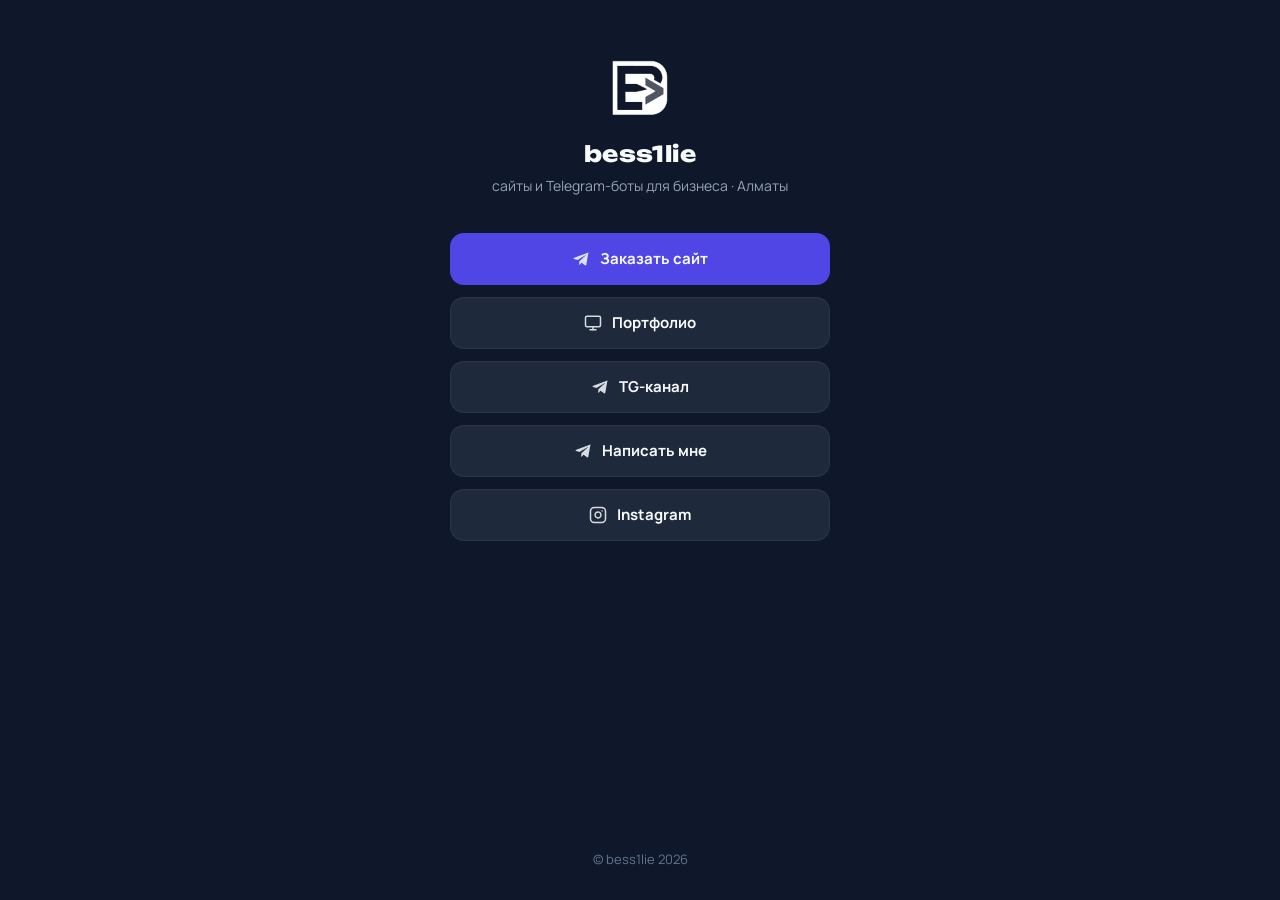
==== links/index.html @ 6daf55c9 "feat: brand links page (/links)" ====
<!doctype html>
<html lang="ru">
<head>
<meta charset="utf-8">
<meta name="viewport" content="width=device-width, initial-scale=1">
<title>bess1lie — ссылки</title>
<meta name="description" content="Сайты и Telegram-боты для малого бизнеса в Алматы. Лендинги от 45 000 ₸.">
<meta name="theme-color" content="#0F172A">
<meta property="og:title" content="bess1lie — сайты и Telegram-боты">
<meta property="og:description" content="Сайты и Telegram-боты для малого бизнеса в Алматы. Лендинги от 45 000 ₸.">
<meta property="og:type" content="website">
<meta property="og:image" content="https://developer-portfolio-six-theta.vercel.app/assets/branding/og-1200x630.png">
<meta property="og:url" content="https://developer-portfolio-six-theta.vercel.app/links">
<style>
@font-face {
  font-family: 'Manrope';
  font-style: normal;
  font-weight: 400 800;
  font-display: swap;
  src: url('../assets/fonts/manrope-cyrillic.woff2') format('woff2');
  unicode-range: U+0301, U+0400-045F, U+0490-0491, U+04B0-04B1, U+2116;
}
@font-face {
  font-family: 'Manrope';
  font-style: normal;
  font-weight: 400 800;
  font-display: swap;
  src: url('../assets/fonts/manrope-latin.woff2') format('woff2');
  unicode-range: U+0000-00FF, U+0131, U+0152-0153, U+02BB-02BC, U+02C6, U+02DA, U+02DC, U+0304, U+0308, U+0329, U+2000-206F, U+20AC, U+2122, U+2191, U+2193, U+2212, U+2215, U+FEFF, U+FFFD;
}
@font-face {
  font-family: 'Unbounded';
  font-style: normal;
  font-weight: 700 800;
  font-display: swap;
  src: url('../assets/fonts/unbounded-cyrillic.woff2') format('woff2');
  unicode-range: U+0301, U+0400-045F, U+0490-0491, U+04B0-04B1, U+2116;
}
@font-face {
  font-family: 'Unbounded';
  font-style: normal;
  font-weight: 700 800;
  font-display: swap;
  src: url('../assets/fonts/unbounded-latin.woff2') format('woff2');
  unicode-range: U+0000-00FF, U+0131, U+0152-0153, U+02BB-02BC, U+02C6, U+02DA, U+02DC, U+0304, U+0308, U+0329, U+2000-206F, U+20AC, U+2122, U+2191, U+2193, U+2212, U+2215, U+FEFF, U+FFFD;
}
:root {
  --bg: #0F172A;
  --text: #F8FAFC;
  --muted: #94A3B8;
  --primary: #4F46E5;
  --btn-bg: #1E293B;
  --btn-hover: #273449;
}
* { margin: 0; padding: 0; box-sizing: border-box; }
html { -webkit-text-size-adjust: 100%; }
body {
  background: var(--bg);
  color: var(--text);
  font-family: 'Manrope', system-ui, -apple-system, 'Segoe UI', Roboto, sans-serif;
  min-height: 100dvh;
  display: flex;
  flex-direction: column;
  align-items: center;
  -webkit-font-smoothing: antialiased;
}
main {
  width: 100%;
  max-width: 420px;
  padding: 56px 20px 24px;
  display: flex;
  flex-direction: column;
  align-items: center;
  flex: 1;
}
.logo { width: 64px; height: 64px; display: block; margin-bottom: 20px; }
.name {
  font-family: 'Unbounded', 'Manrope', sans-serif;
  font-weight: 800;
  font-size: 22px;
  letter-spacing: 0.02em;
  text-align: center;
}
.tagline {
  margin-top: 8px;
  font-size: 14px;
  line-height: 1.55;
  color: var(--muted);
  text-align: center;
  max-width: 320px;
}
.links {
  width: 100%;
  margin-top: 36px;
  display: flex;
  flex-direction: column;
  gap: 12px;
}
.btn {
  width: 100%;
  min-height: 52px;
  display: flex;
  align-items: center;
  justify-content: center;
  gap: 10px;
  padding: 14px 20px;
  border-radius: 14px;
  background: var(--btn-bg);
  color: var(--text);
  font-family: 'Manrope', sans-serif;
  font-weight: 700;
  font-size: 15px;
  text-decoration: none;
  border: 1px solid rgba(255, 255, 255, 0.06);
  transition: transform 0.18s ease, box-shadow 0.18s ease, background 0.18s ease;
}
.btn svg { flex: none; opacity: 0.85; }
.btn:hover, .btn:focus-visible {
  transform: translateY(-2px);
  box-shadow: 0 8px 24px rgba(0, 0, 0, 0.35);
  background: var(--btn-hover);
  outline: none;
}
.btn:active { transform: translateY(0); }
.btn-primary {
  background: var(--primary);
  border-color: transparent;
}
.btn-primary:hover, .btn-primary:focus-visible { background: #5B54F0; }
footer {
  padding: 28px 20px 32px;
  color: #64748B;
  font-size: 13px;
  text-align: center;
}
</style>
</head>
<body>
<main>
  <img class="logo" src="../assets/branding/mark-light-96.png" width="64" height="64" alt="bess1lie">
  <h1 class="name">bess1lie</h1>
  <p class="tagline">сайты и Telegram-боты для бизнеса · Алматы</p>
  <nav class="links" aria-label="Ссылки">
    <a class="btn btn-primary" href="https://t.me/bess1liebot" target="_blank" rel="noopener">
      <svg width="18" height="18" viewBox="0 0 24 24" fill="currentColor" aria-hidden="true"><path d="M21.94 3.32 19.1 19.6c-.18 1.1-.83 1.36-1.7.85l-4.7-3.46-2.26 2.18c-.25.25-.46.46-.94.46l.34-4.76 8.67-7.84c.38-.34-.08-.53-.59-.19L7.38 13.4l-4.6-1.44c-1-.31-1.02-1 .21-1.48l17.98-6.93c.83-.31 1.56.2 1.29 1.77Z"/></svg>
      Заказать сайт
    </a>
    <a class="btn" href="https://developer-portfolio-six-theta.vercel.app/" target="_blank" rel="noopener">
      <svg width="18" height="18" viewBox="0 0 24 24" fill="none" stroke="currentColor" stroke-width="2" stroke-linecap="round" stroke-linejoin="round" aria-hidden="true"><rect x="2" y="3" width="20" height="14" rx="2"/><line x1="8" y1="21" x2="16" y2="21"/><line x1="12" y1="17" x2="12" y2="21"/></svg>
      Портфолио
    </a>
    <a class="btn" href="https://t.me/bess1lie" target="_blank" rel="noopener">
      <svg width="18" height="18" viewBox="0 0 24 24" fill="currentColor" aria-hidden="true"><path d="M21.94 3.32 19.1 19.6c-.18 1.1-.83 1.36-1.7.85l-4.7-3.46-2.26 2.18c-.25.25-.46.46-.94.46l.34-4.76 8.67-7.84c.38-.34-.08-.53-.59-.19L7.38 13.4l-4.6-1.44c-1-.31-1.02-1 .21-1.48l17.98-6.93c.83-.31 1.56.2 1.29 1.77Z"/></svg>
      TG-канал
    </a>
    <a class="btn" href="https://t.me/bessiliehh" target="_blank" rel="noopener">
      <svg width="18" height="18" viewBox="0 0 24 24" fill="currentColor" aria-hidden="true"><path d="M21.94 3.32 19.1 19.6c-.18 1.1-.83 1.36-1.7.85l-4.7-3.46-2.26 2.18c-.25.25-.46.46-.94.46l.34-4.76 8.67-7.84c.38-.34-.08-.53-.59-.19L7.38 13.4l-4.6-1.44c-1-.31-1.02-1 .21-1.48l17.98-6.93c.83-.31 1.56.2 1.29 1.77Z"/></svg>
      Написать мне
    </a>
    <a class="btn" href="https://instagram.com/bess1lie" target="_blank" rel="noopener">
      <svg width="18" height="18" viewBox="0 0 24 24" fill="none" stroke="currentColor" stroke-width="2" stroke-linecap="round" stroke-linejoin="round" aria-hidden="true"><rect x="2" y="2" width="20" height="20" rx="5"/><path d="M16 11.37A4 4 0 1 1 12.63 8 4 4 0 0 1 16 11.37z"/><line x1="17.5" y1="6.5" x2="17.51" y2="6.5"/></svg>
      Instagram
    </a>
  </nav>
</main>
<footer>© bess1lie 2026</footer>
</body>
</html>
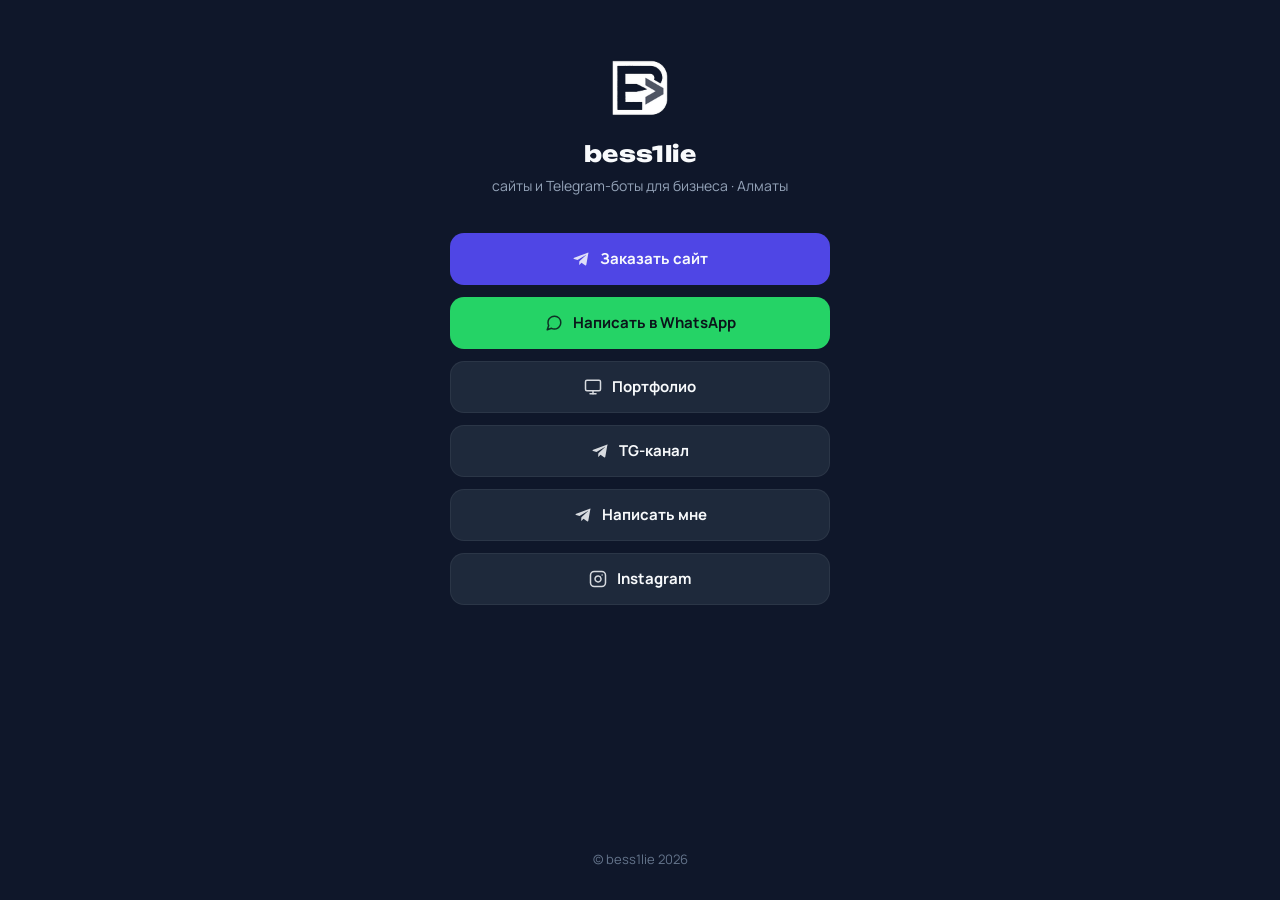
==== commit e9af2eda: "feat: add WhatsApp contact +7 708 027 80 30 across site" ====
--- a/links/index.html
+++ b/links/index.html
@@ -127,6 +127,12 @@
   border-color: transparent;
 }
 .btn-primary:hover, .btn-primary:focus-visible { background: #5B54F0; }
+.btn-wa {
+  background: #25D366;
+  border-color: transparent;
+  color: #0B141A;
+}
+.btn-wa:hover, .btn-wa:focus-visible { background: #1EBE5D; color: #0B141A; }
 footer {
   padding: 28px 20px 32px;
   color: #64748B;
@@ -144,6 +150,10 @@
     <a class="btn btn-primary" href="https://t.me/bess1liebot" target="_blank" rel="noopener">
       <svg width="18" height="18" viewBox="0 0 24 24" fill="currentColor" aria-hidden="true"><path d="M21.94 3.32 19.1 19.6c-.18 1.1-.83 1.36-1.7.85l-4.7-3.46-2.26 2.18c-.25.25-.46.46-.94.46l.34-4.76 8.67-7.84c.38-.34-.08-.53-.59-.19L7.38 13.4l-4.6-1.44c-1-.31-1.02-1 .21-1.48l17.98-6.93c.83-.31 1.56.2 1.29 1.77Z"/></svg>
       Заказать сайт
+    </a>
+    <a class="btn btn-wa" href="https://wa.me/77080278030" target="_blank" rel="noopener">
+      <svg width="18" height="18" viewBox="0 0 24 24" fill="none" stroke="currentColor" stroke-width="2" stroke-linecap="round" stroke-linejoin="round" aria-hidden="true"><path d="M21 11.5a8.38 8.38 0 0 1-.9 3.8 8.5 8.5 0 0 1-7.6 4.7 8.38 8.38 0 0 1-3.8-.9L3 21l1.9-5.7a8.38 8.38 0 0 1-.9-3.8 8.5 8.5 0 0 1 4.7-7.6 8.38 8.38 0 0 1 3.8-.9h.5a8.48 8.48 0 0 1 8 8v.5z"/></svg>
+      Написать в WhatsApp
     </a>
     <a class="btn" href="https://developer-portfolio-six-theta.vercel.app/" target="_blank" rel="noopener">
       <svg width="18" height="18" viewBox="0 0 24 24" fill="none" stroke="currentColor" stroke-width="2" stroke-linecap="round" stroke-linejoin="round" aria-hidden="true"><rect x="2" y="3" width="20" height="14" rx="2"/><line x1="8" y1="21" x2="16" y2="21"/><line x1="12" y1="17" x2="12" y2="21"/></svg>
